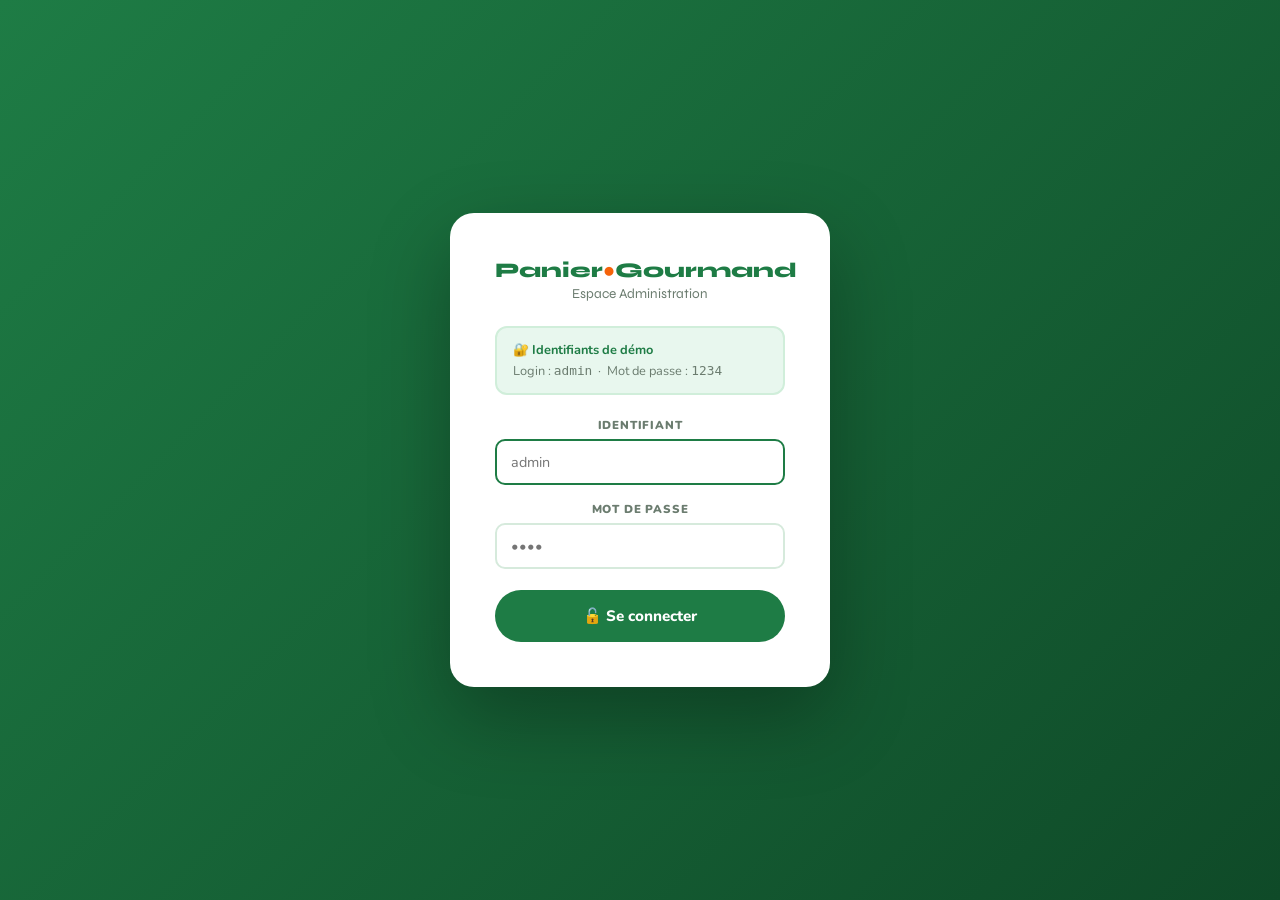
==== admin.html @ 730036a5 "Add files via upload" ====
<!DOCTYPE html>
<html lang="fr">
<head>
  <meta charset="UTF-8">
  <meta name="viewport" content="width=device-width, initial-scale=1.0">
  <title>Panier Gourmand— Administration</title>
  <link href="https://fonts.googleapis.com/css2?family=Syne:wght@700;800&family=Nunito:wght@400;600;700;800&display=swap" rel="stylesheet">
  <link rel="stylesheet" href="style.css">
</head>
<body>

<!-- ÉCRAN DE CONNEXION
     display:none par défaut — le JS l'affiche si pas connecté
     Admin.checkAccess() en bas de page l'affiche si pas connecté -->
<div id="loginScreen">
  <div class="lbox">
    <div class="lbox-logo">Panier<b>●</b>Gourmand</div>
    <p style="font-family:var(--fh);font-size:.85rem;color:var(--muted);margin-bottom:1.5rem">Espace Administration</p>
    <div class="lhint">
      <strong>🔐 Identifiants de démo</strong>
      Login : <code>admin</code> &nbsp;·&nbsp; Mot de passe : <code>1234</code>
    </div>
    <div class="lg">
      <label>Identifiant</label>
      <input type="text" id="lu" placeholder="admin" autocomplete="username">
    </div>
    <div class="lg">
      <label>Mot de passe</label>
      <input type="password" id="lp" placeholder="••••" autocomplete="current-password"
             onkeydown="if(event.key==='Enter') Admin.doLogin()">
    </div>
    <button class="btn-lg" onclick="Admin.doLogin()">🔓 Se connecter</button>
    <div class="lerr" id="lerr">❌ Identifiants incorrects</div>
  </div>
</div>

<!-- APPLICATION -->
<div id="app">

  <div class="sidebar">
    <div class="sb-top">
      <div class="sb-logo">Panier<b>●<b>Gourmand</div>
      <div class="sb-role">👤 Administrateur</div>
    </div>
    <div class="sb-menu">
      <div class="sb-sec">Principal</div>
      <div class="sb-item active" onclick="Admin.goPage('dashboard',this)">
        <span class="si">📊</span><span>Tableau de bord</span>
      </div>
      <div class="sb-item" onclick="Admin.goPage('produits',this)">
        <span class="si">🛒</span><span>Produits</span>
      </div>
      <div class="sb-sec">Gestion</div>
      <div class="sb-item" onclick="Admin.goPage('commandes',this)">
        <span class="si">📦</span><span>Commandes</span>
        <span class="sb-notif" id="pendingBadge" style="display:none">0</span>
      </div>
      <div class="sb-item" onclick="Admin.goPage('livraisons',this)">
        <span class="si">🚴</span><span>Livraisons</span>
      </div>
      <div class="sb-sec">Configuration</div>
      <div class="sb-item" onclick="Admin.goPage('categories',this)">
        <span class="si">📂</span><span>Catégories</span>
      </div>
      <div class="sb-item" onclick="Admin.goPage('settings',this)">
        <span class="si">⚙️</span><span>Paramètres</span>
      </div>
    </div>
    <div class="sb-bottom">
      <button class="btn-sb btn-boutique" onclick="window.open('boutique.html','_blank')">
        <span>🌐</span><span>Voir la boutique</span>
      </button>
      <button class="btn-sb btn-logout" onclick="Admin.logout()">
        <span>🚪</span><span>Déconnexion</span>
      </button>
    </div>
  </div>

  <div class="main">
    <div class="topbar">
      <span class="page-title" id="pageTitle">Tableau de bord</span>
      <div style="display:flex;align-items:center;gap:1rem">
        <span id="topDate"></span>
        <div class="admin-pill">⚡ Admin</div>
      </div>
    </div>
    <div class="content" id="pageContent"></div>
  </div>

</div>

<!-- MODAL : ajouter / modifier un produit -->
<div class="modal-bg" id="modalBg">
  <div class="modal">
    <div class="modal-head">
      <h3 id="modalTitle">Ajouter un produit</h3>
      <button class="modal-close" onclick="Admin.closeModal()">✕</button>
    </div>
    <div class="modal-body">
      <input type="hidden" id="editId">
      <div class="mrow">
        <div class="mg"><label>Nom *</label><input type="text" id="fName" placeholder="Ex: Tomates cerises"></div>
        <div class="mg"><label>Catégorie *</label><select id="fCat"><option value="">-- Choisir --</option></select></div>
      </div>
      <div class="mrow">
        <div class="mg"><label>Prix (FCFA) *</label><input type="number" id="fPrice" placeholder="1500" min="0"></div>
        <div class="mg"><label>Unité *</label><input type="text" id="fUnit" placeholder="kg, pce, L, 100g..."></div>
      </div>
      <div class="mg"><label>Description</label><textarea id="fDesc" placeholder="Courte description..."></textarea></div>
      <div class="mg">
        <label>Image du produit</label>
        <div class="img-upload-zone" onclick="document.getElementById('imgFile').click()">
          <input type="file" id="imgFile" accept="image/*" onchange="Admin.handleImgUpload(this)">
          <div id="uploadPrompt">
            <div class="upload-icon">📷</div>
            <div class="upload-title">Cliquez pour uploader une image</div>
            <div class="upload-hint">JPG, PNG, WEBP — max 2 Mo</div>
          </div>
          <img id="imgPreview" class="img-preview" alt="Aperçu">
        </div>
        <div class="img-url-row">
          <input type="text" id="fImage" class="img-url-input" placeholder="Ou collez une URL d'image..."
                 oninput="Admin.previewUrl(this.value)">
          <button class="btn-clear-img" onclick="Admin._clearImg()">✕ Effacer</button>
        </div>
      </div>
      <div class="mg">
        <label>Icône (si pas d'image)</label>
        <div class="icon-picker" id="iconPicker"></div>
        <input type="text" id="fIcon" class="icon-input" placeholder="Ou tapez un emoji...">
      </div>
      <div class="mg">
        <label>Couleur de fond</label>
        <div class="color-picker" id="colorPicker"></div>
        <input type="text" id="fBg" class="color-input" placeholder="#c8f5d6">
      </div>
      <div class="mrow">
        <div class="mg">
          <label>Badge</label>
          <select id="fTag">
            <option value="new">🆕 Nouveau</option>
            <option value="promo">🏷️ Promo</option>
            <option value="hot">⭐ Populaire</option>
          </select>
        </div>
        <div class="mg">
          <label>Disponibilité</label>
          <select id="fStock">
            <option value="true">✅ En stock</option>
            <option value="false">❌ Rupture</option>
          </select>
        </div>
      </div>
    </div>
    <div class="modal-foot">
      <button class="btn-cancel" onclick="Admin.closeModal()">Annuler</button>
      <button class="btn-save"   onclick="Admin.saveProduct()">💾 Enregistrer</button>
    </div>
  </div>
</div>

<!-- MODAL : confirmer suppression -->
<div class="confirm-bg" id="confirmBg">
  <div class="confirm-box">
    <div class="confirm-icon">🗑️</div>
    <h4>Confirmer la suppression ?</h4>
    <p>Cette action est irréversible. Le produit sera retiré de la boutique.</p>
    <div class="confirm-btns">
      <button class="btn-cancel" onclick="Admin.closeConfirm()">Annuler</button>
      <button class="btn-del"    onclick="Admin.execDel()">Supprimer</button>
    </div>
  </div>
</div>

<div class="toast" id="toast"></div>

<!-- app.js chargé en DERNIER, puis Admin.checkAccess() -->
<script src="app.js"></script>
<script>Admin.checkAccess();</script>

</body>
</html>
---- style.css ----
/*
 * FreshCorner — style.css
 * Styles unifiés pour boutique.html ET admin.html
 * TwinDev Agency
 */

/* ════════════════════════════════════════════
   RESET & VARIABLES COMMUNES
════════════════════════════════════════════ */
*, *::before, *::after { box-sizing: border-box; margin: 0; padding: 0; }

:root {
  --g:      #1e7c45;
  --gl:     #2da05a;
  --gxl:    #e8f7ee;
  --gm:     #d0eeda;
  --o:      #f5630a;
  --ol:     #ff8642;
  --oxl:    #fff3ec;
  --w:      #ffffff;
  --off:    #f9fbf9;
  --bg:     #f2f5f3;
  --ink:    #111a14;
  --muted:  #6b7c6f;
  --border: #d6eadc;
  --sb:     230px;
  --fh:     'Syne', sans-serif;
  --fb:     'Nunito', sans-serif;
}

html { scroll-behavior: smooth; }
html, body { font-family: var(--fb); color: var(--ink); overflow-x: hidden; }
body { background: var(--w); }

/* ════════════════════════════════════════════
   CLASSES COMMUNES (boutique + admin)
════════════════════════════════════════════ */

/* Toast notification */
.toast { position: fixed; bottom: 2rem; left: 50%; transform: translateX(-50%) translateY(60px); background: var(--g); color: #fff; padding: .7rem 1.5rem; border-radius: 50px; font-weight: 800; font-size: .88rem; z-index: 600; opacity: 0; transition: all .35s; white-space: nowrap; box-shadow: 0 8px 24px rgba(0,0,0,.2); }
.toast.show { opacity: 1; transform: translateX(-50%) translateY(0); }
.toast.err { background: var(--o); }

/* Statuts de commande */
.ostatus { border-radius: 50px; font-size: .7rem; font-weight: 900; padding: .2rem .75rem; }
.s-pending    { background: #fef3c7; color: #92400e; }
.s-confirmed  { background: var(--gxl); color: var(--g); }
.s-delivering { background: #dbeafe; color: #1e40af; }
.s-done       { background: #f0fdf4; color: #166534; }

/* Cartes commande communes */
.ocard { background: var(--off); border: 2px solid var(--border); border-radius: 16px; padding: 1.2rem; }
.ocard-head { display: flex; justify-content: space-between; align-items: center; margin-bottom: .8rem; }
.ocard-id { font-family: var(--fh); font-size: .9rem; font-weight: 800; }
.ocard-items { font-size: .78rem; color: var(--muted); margin-bottom: .6rem; line-height: 1.6; }
.ocard-foot { display: flex; justify-content: space-between; align-items: center; flex-wrap: wrap; gap: .5rem; }
.ocard-total { font-weight: 800; color: var(--o); font-size: 1rem; }

/* Champs de formulaire communs */
.lg { display: flex; flex-direction: column; gap: .35rem; margin-bottom: 1rem; }
.lg label { font-size: .72rem; font-weight: 900; color: var(--muted); text-transform: uppercase; letter-spacing: .07em; }
.lg input { border: 2px solid var(--border); border-radius: 10px; padding: .7rem .9rem; font-family: var(--fb); font-size: .9rem; outline: none; transition: border-color .2s; width: 100%; }
.lg input:focus { border-color: var(--g); }

/* Logo commun */
.logo { font-family: var(--fh); font-size: 1.6rem; font-weight: 800; color: var(--g); text-decoration: none; }
.logo b, .logo-dot { color: var(--o); }

/* Boutons communs */
.btn-g { background: var(--g); color: #fff; padding: .85rem 1.8rem; border-radius: 50px; border: none; font-family: var(--fb); font-size: .92rem; font-weight: 800; cursor: pointer; transition: all .2s; display: inline-flex; align-items: center; gap: .4rem; }
.btn-g:hover { background: var(--gl); transform: translateY(-2px); box-shadow: 0 8px 24px rgba(30,124,69,.25); }
.btn-g.btn-sm { padding: .52rem 1.4rem; font-size: .85rem; }
.btn-o { background: var(--o); color: #fff; padding: .85rem 1.8rem; border-radius: 50px; border: none; font-family: var(--fb); font-size: .92rem; font-weight: 800; cursor: pointer; transition: all .2s; }
.btn-o:hover { background: var(--ol); transform: translateY(-2px); }

/* Modal overlay commun */
.modal-bg { position: fixed; inset: 0; background: rgba(0,0,0,.6); z-index: 400; display: flex; align-items: center; justify-content: center; padding: 1rem; opacity: 0; pointer-events: none; transition: opacity .25s; }
.modal-bg.open { opacity: 1; pointer-events: all; }


/* ════════════════════════════════════════════
   BOUTIQUE — NAVIGATION
════════════════════════════════════════════ */
.strip { background: var(--g); color: #fff; text-align: center; font-size: .82rem; font-weight: 700; padding: .5rem 1rem; }
.strip span { color: #ffd080; }

nav { position: sticky; top: 0; z-index: 100; background: var(--w); border-bottom: 2px solid var(--gm); display: flex; align-items: center; gap: 1.5rem; padding: 0 5%; height: 65px; }
.nav-links { flex: 1; display: flex; gap: 1.8rem; list-style: none; justify-content: center; }
.nav-links a { text-decoration: none; font-weight: 700; font-size: .88rem; color: var(--muted); transition: color .2s; }
.nav-links a:hover { color: var(--g); }
.nav-right { display: flex; align-items: center; gap: .8rem; margin-left: auto; }
.search-box { display: flex; align-items: center; gap: .4rem; background: var(--gxl); border: 1.5px solid var(--border); border-radius: 50px; padding: .45rem .9rem; }
.search-box input { border: none; background: transparent; outline: none; font-family: var(--fb); font-size: .84rem; width: 140px; color: var(--ink); }
.search-box input::placeholder { color: var(--muted); }
.cart-btn { background: var(--o); color: #fff; border: none; border-radius: 50px; padding: .55rem 1.3rem; font-family: var(--fb); font-size: .88rem; font-weight: 800; cursor: pointer; display: flex; align-items: center; gap: .4rem; transition: all .2s; }
.cart-btn:hover { background: var(--g); }
.cart-count { background: #fff; color: var(--o); border-radius: 50%; width: 18px; height: 18px; font-size: .68rem; font-weight: 900; display: flex; align-items: center; justify-content: center; }

/* ════════════════════════════════════════════
   BOUTIQUE — HERO
════════════════════════════════════════════ */
.hero { background: linear-gradient(135deg, var(--gxl) 0%, var(--oxl) 100%); padding: 4rem 5%; display: grid; grid-template-columns: 1fr 1fr; gap: 3rem; align-items: center; border-bottom: 2px solid var(--gm); }
.hero-label { display: inline-flex; align-items: center; gap: .5rem; background: #fff; border: 1.5px solid var(--border); border-radius: 50px; padding: .4rem 1rem; font-size: .78rem; font-weight: 800; color: var(--g); letter-spacing: .05em; text-transform: uppercase; margin-bottom: 1.5rem; }
.hero-title { font-family: var(--fh); font-size: clamp(2.2rem, 4vw, 3.8rem); font-weight: 800; line-height: 1.1; margin-bottom: 1.2rem; }
.hero-title .o { color: var(--o); }
.hero-title .g { color: var(--g); }
.hero-desc { color: var(--muted); font-size: 1rem; line-height: 1.75; max-width: 440px; margin-bottom: 2rem; }
.hero-btns { display: flex; gap: 1rem; flex-wrap: wrap; }
.hero-stats { display: flex; gap: 2.5rem; margin-top: 2.5rem; flex-wrap: wrap; }
.stat-n { font-family: var(--fh); font-size: 1.8rem; font-weight: 800; color: var(--g); display: block; }
.stat-l { font-size: .78rem; color: var(--muted); font-weight: 600; }
.hero-right { display: grid; grid-template-columns: 1fr 1fr; gap: 1rem; }
.hcard { background: #fff; border-radius: 18px; padding: 1.4rem 1rem; text-align: center; border: 2px solid var(--border); transition: all .2s; cursor: pointer; }
.hcard:hover { border-color: var(--g); transform: scale(1.04); }
.hcard-icon { font-size: 2.4rem; display: block; margin-bottom: .5rem; }
.hcard-name { font-weight: 800; font-size: .82rem; }
.hcard-count { font-size: .72rem; color: var(--muted); margin-top: .2rem; }

/* ════════════════════════════════════════════
   BOUTIQUE — FILTRES & PRODUITS
════════════════════════════════════════════ */
.filter-bar { padding: 1.2rem 5%; background: var(--w); border-bottom: 1px solid var(--border); display: flex; align-items: center; gap: 1rem; flex-wrap: wrap; }
.filter-bar strong { font-size: .85rem; font-weight: 800; flex-shrink: 0; }
.filter-pills { display: flex; gap: .6rem; flex-wrap: wrap; flex: 1; overflow-x: auto; }
.fpill { border: 2px solid var(--border); background: var(--gxl); border-radius: 50px; padding: .4rem .9rem; font-size: .8rem; font-weight: 700; cursor: pointer; transition: all .2s; white-space: nowrap; flex-shrink: 0; }
.fpill:hover, .fpill.on { background: var(--g); color: #fff; border-color: var(--g); }
.sort-sel { border: 2px solid var(--border); border-radius: 50px; padding: .4rem 1rem; font-family: var(--fb); font-size: .82rem; background: var(--gxl); cursor: pointer; outline: none; margin-left: auto; flex-shrink: 0; }

.products { padding: 3rem 5%; background: var(--off); }
.prod-header { display: flex; justify-content: space-between; align-items: center; margin-bottom: 2rem; flex-wrap: wrap; gap: 1rem; }
.prod-header h2 { font-family: var(--fh); font-size: 1.6rem; font-weight: 800; }
.prod-count { font-size: .85rem; color: var(--muted); font-weight: 600; }
.prod-grid { display: grid; grid-template-columns: repeat(auto-fill, minmax(220px, 1fr)); gap: 1.3rem; }

.pcard { background: var(--w); border-radius: 18px; border: 2px solid var(--border); overflow: hidden; transition: all .25s; cursor: pointer; display: flex; flex-direction: column; }
.pcard:hover { border-color: var(--g); transform: translateY(-5px); box-shadow: 0 16px 45px rgba(30,124,69,.1); }
.pcard-img { height: 180px; display: flex; align-items: center; justify-content: center; font-size: 3.8rem; position: relative; flex-shrink: 0; overflow: hidden; }
.pcard-img img { width: 100%; height: 100%; object-fit: cover; position: absolute; inset: 0; }
.pcard-img .efb { position: relative; z-index: 1; }
.pcard-tag { position: absolute; top: .7rem; left: .7rem; border-radius: 50px; font-size: .65rem; font-weight: 900; padding: .18rem .6rem; z-index: 2; }
.tag-new   { background: var(--g); color: #fff; }
.tag-promo { background: var(--o); color: #fff; }
.tag-hot   { background: #f59e0b; color: #fff; }
.tag-rup   { background: #64748b; color: #fff; }
.pcard-fav { position: absolute; top: .7rem; right: .7rem; background: #fff; border: none; border-radius: 50%; width: 30px; height: 30px; font-size: .95rem; cursor: pointer; display: flex; align-items: center; justify-content: center; box-shadow: 0 2px 8px rgba(0,0,0,.1); transition: transform .2s; z-index: 2; }
.pcard-fav:hover { transform: scale(1.2); }
.pcard-body { padding: .9rem 1.1rem 1.1rem; flex: 1; display: flex; flex-direction: column; }
.pcard-cat { font-size: .68rem; color: var(--g); font-weight: 800; letter-spacing: .06em; text-transform: uppercase; margin-bottom: .25rem; }
.pcard-name { font-family: var(--fh); font-size: .95rem; font-weight: 700; line-height: 1.2; margin-bottom: .3rem; }
.pcard-desc { font-size: .75rem; color: var(--muted); line-height: 1.5; flex: 1; margin-bottom: .8rem; }
.pcard-foot { display: flex; align-items: center; justify-content: space-between; }
.pcard-price { font-size: 1.05rem; font-weight: 900; color: var(--o); }
.pcard-unit { font-size: .68rem; color: var(--muted); font-weight: 500; }
.add-btn { background: var(--g); color: #fff; border: none; border-radius: 50px; width: 32px; height: 32px; font-size: 1.1rem; cursor: pointer; transition: all .2s; display: flex; align-items: center; justify-content: center; }
.add-btn:hover { background: var(--o); transform: rotate(90deg); }
.empty-state { text-align: center; padding: 4rem 2rem; color: var(--muted); grid-column: 1 / -1; }

/* ════════════════════════════════════════════
   BOUTIQUE — PANIER
════════════════════════════════════════════ */
.cart-overlay { position: fixed; inset: 0; background: rgba(0,0,0,.45); z-index: 300; opacity: 0; pointer-events: none; transition: opacity .3s; }
.cart-overlay.open { opacity: 1; pointer-events: all; }
.cart-panel { position: fixed; right: 0; top: 0; bottom: 0; width: 400px; max-width: 95vw; background: var(--w); z-index: 301; transform: translateX(100%); transition: transform .35s ease; display: flex; flex-direction: column; box-shadow: -8px 0 40px rgba(0,0,0,.15); }
.cart-panel.open { transform: translateX(0); }
.cart-head { padding: 1.2rem 1.5rem; border-bottom: 2px solid var(--gm); display: flex; align-items: center; justify-content: space-between; }
.cart-head h3 { font-family: var(--fh); font-size: 1.2rem; font-weight: 800; }
.cart-close { background: none; border: none; font-size: 1.4rem; cursor: pointer; color: var(--muted); }
.cart-items { flex: 1; overflow-y: auto; padding: 1rem 1.5rem; display: flex; flex-direction: column; gap: .8rem; }
.cart-empty { text-align: center; color: var(--muted); padding: 3rem 1rem; }
.citem { display: flex; align-items: center; gap: .8rem; background: var(--off); border-radius: 14px; padding: .8rem 1rem; border: 1.5px solid var(--border); }
.citem-icon { width: 42px; height: 42px; border-radius: 10px; overflow: hidden; background: var(--gxl); display: flex; align-items: center; justify-content: center; font-size: 1.5rem; flex-shrink: 0; }
.citem-icon img { width: 100%; height: 100%; object-fit: cover; }
.citem-info { flex: 1; }
.citem-name { font-weight: 800; font-size: .88rem; }
.citem-price { font-size: .78rem; color: var(--o); font-weight: 700; }
.citem-qty { display: flex; align-items: center; gap: .4rem; }
.qty-btn { background: var(--gxl); border: 1.5px solid var(--border); border-radius: 50%; width: 24px; height: 24px; font-size: .9rem; cursor: pointer; display: flex; align-items: center; justify-content: center; font-weight: 800; transition: all .2s; }
.qty-btn:hover { background: var(--g); color: #fff; border-color: var(--g); }
.qty-num { font-weight: 800; font-size: .9rem; min-width: 20px; text-align: center; }
.cart-footer { padding: 1.2rem 1.5rem; border-top: 2px solid var(--gm); }
.cart-total { display: flex; justify-content: space-between; margin-bottom: 1rem; }
.cart-total span { font-weight: 700; color: var(--muted); font-size: .9rem; }
.cart-total strong { font-family: var(--fh); font-size: 1.3rem; font-weight: 800; color: var(--o); }
.oform { display: flex; flex-direction: column; gap: .7rem; }
.oform input, .oform select, .oform textarea { border: 2px solid var(--border); border-radius: 10px; padding: .6rem .9rem; font-family: var(--fb); font-size: .84rem; outline: none; background: var(--gxl); transition: border-color .2s; }
.oform input:focus, .oform select:focus, .oform textarea:focus { border-color: var(--g); }
.oform textarea { resize: vertical; min-height: 55px; }
.btn-order { width: 100%; background: var(--g); color: #fff; padding: .9rem; border-radius: 50px; border: none; font-family: var(--fb); font-size: .9rem; font-weight: 800; cursor: pointer; transition: all .2s; }
.btn-order:hover { background: var(--o); }
.btn-wa { width: 100%; background: #25D366; color: #fff; padding: .8rem; border-radius: 50px; border: none; font-family: var(--fb); font-size: .88rem; font-weight: 800; cursor: pointer; transition: all .2s; margin-top: .5rem; }
.btn-wa:hover { background: #1ebe5a; }
.btn-back { background: none; border: none; color: var(--muted); font-size: .82rem; cursor: pointer; text-align: center; width: 100%; padding: .4rem; margin-top: .3rem; }

/* ════════════════════════════════════════════
   BOUTIQUE — SUIVI COMMANDE & CONTACT
════════════════════════════════════════════ */
.orders-sec { padding: 3rem 5%; background: var(--w); }
.orders-sec h2 { font-family: var(--fh); font-size: 1.4rem; font-weight: 800; margin-bottom: 1.2rem; }
.orders-search-row { display: flex; gap: .8rem; align-items: center; flex-wrap: wrap; margin-bottom: 1rem; }
.order-search { display: flex; align-items: center; gap: .5rem; background: var(--gxl); border: 1.5px solid var(--border); border-radius: 50px; padding: .5rem 1rem; max-width: 380px; flex: 1; }
.order-search input { border: none; background: transparent; outline: none; font-family: var(--fb); font-size: .88rem; flex: 1; }
.orders-grid { display: grid; grid-template-columns: repeat(auto-fill, minmax(280px, 1fr)); gap: 1rem; }
.muted-hint { color: var(--muted); font-size: .88rem; }
.ocard-date { color: var(--muted); }

.contact-band { background: var(--g); color: #fff; padding: 3rem 5%; display: flex; align-items: center; justify-content: space-between; flex-wrap: wrap; gap: 2rem; }
.contact-band h3 { font-family: var(--fh); font-size: 1.8rem; font-weight: 800; margin-bottom: .4rem; }
.contact-band p { color: rgba(255,255,255,.75); font-size: .9rem; }
.cinfos { display: flex; gap: 2rem; flex-wrap: wrap; }
.cinfo { display: flex; align-items: center; gap: .6rem; font-size: .9rem; font-weight: 700; }

footer { background: #111a14; color: rgba(255,255,255,.45); padding: 2rem 5%; display: flex; justify-content: space-between; align-items: center; flex-wrap: wrap; gap: 1rem; }
footer .logo { color: rgba(255,255,255,.85); font-size: 1.3rem; }
footer p { font-size: .8rem; }
footer a { color: var(--o); font-weight: 800; text-decoration: none; }

/* ════════════════════════════════════════════
   BOUTIQUE — BOUTON ADMIN & LOGIN MODAL
════════════════════════════════════════════ */
.admin-fab { position: fixed; bottom: 1.5rem; right: 1.5rem; z-index: 200; background: rgba(17,26,20,.85); color: rgba(255,255,255,.7); border: none; border-radius: 50px; padding: .55rem 1.1rem; font-family: var(--fb); font-size: .75rem; font-weight: 800; cursor: pointer; opacity: .4; transition: all .3s; display: flex; align-items: center; gap: .4rem; box-shadow: 0 4px 20px rgba(0,0,0,.3); backdrop-filter: blur(8px); }
.admin-fab:hover { opacity: 1; transform: scale(1.06); color: #fff; }

.login-box { background: #fff; border-radius: 22px; padding: 2.5rem; width: 370px; max-width: 100%; position: relative; transform: scale(.9) translateY(20px); transition: transform .25s; box-shadow: 0 30px 80px rgba(0,0,0,.3); }
.modal-bg.open .login-box { transform: scale(1) translateY(0); }
.login-box-close { position: absolute; top: 1rem; right: 1rem; background: none; border: none; font-size: 1.3rem; cursor: pointer; color: var(--muted); }
.login-box h3 { font-family: var(--fh); font-size: 1.4rem; font-weight: 800; margin-bottom: .3rem; }
.login-box .sub { color: var(--muted); font-size: .85rem; margin-bottom: 1.6rem; display: block; }
.btn-login { width: 100%; background: var(--g); color: #fff; padding: 1rem; border-radius: 50px; border: none; font-family: var(--fb); font-size: .92rem; font-weight: 800; cursor: pointer; transition: all .2s; margin-top: .3rem; }
.btn-login:hover { background: var(--o); }
.login-err { color: var(--o); font-size: .82rem; font-weight: 700; text-align: center; margin-top: .7rem; display: none; }


/* ════════════════════════════════════════════
   ADMIN — LAYOUT & LOGIN
════════════════════════════════════════════ */
#loginScreen { position: fixed; inset: 0; background: linear-gradient(135deg, var(--g) 0%, #0f4a28 100%); display: none; align-items: center; justify-content: center; z-index: 9999; }
.lbox { background: #fff; border-radius: 24px; padding: 2.8rem; width: 380px; max-width: 90vw; text-align: center; box-shadow: 0 30px 80px rgba(0,0,0,.3); }
.lbox-logo { font-family: var(--fh); font-size: 1.3rem; font-weight: 800; color: var(--g); margin-bottom: .1rem; }
.lbox-logo b { color: var(--o); }
.lhint { background: var(--gxl); border: 2px solid var(--gm); border-radius: 12px; padding: .8rem 1rem; font-size: .8rem; color: var(--muted); margin-bottom: 1.4rem; text-align: left; }
.lhint strong { color: var(--g); display: block; margin-bottom: .2rem; }
.btn-lg { width: 100%; background: var(--g); color: #fff; padding: 1rem; border-radius: 50px; border: none; font-family: var(--fb); font-size: .95rem; font-weight: 800; cursor: pointer; transition: all .2s; margin-top: .3rem; }
.btn-lg:hover { background: var(--o); }
.lerr { color: var(--o); font-size: .82rem; font-weight: 700; margin-top: .8rem; display: none; }

#app { display: none; height: 100vh; overflow: hidden; }
#app.show { display: flex; }

/* ════════════════════════════════════════════
   ADMIN — SIDEBAR
════════════════════════════════════════════ */
.sidebar { width: var(--sb); background: var(--g); color: #fff; display: flex; flex-direction: column; flex-shrink: 0; overflow-y: auto; }
.sb-top { padding: 1.4rem 1.2rem; border-bottom: 1px solid rgba(255,255,255,.12); }
.sb-logo { font-family: var(--fh); font-size: 1.4rem; font-weight: 800; color: #fff; }
.sb-logo b { color: #ffd080; }
.sb-role { font-size: .72rem; color: rgba(255,255,255,.5); font-weight: 700; margin-top: .2rem; }
.sb-menu { flex: 1; padding: 1rem 0; }
.sb-sec { font-size: .62rem; font-weight: 900; letter-spacing: .12em; text-transform: uppercase; color: rgba(255,255,255,.3); padding: .8rem 1.2rem .2rem; }
.sb-item { display: flex; align-items: center; gap: .7rem; padding: .72rem 1.2rem; cursor: pointer; transition: all .2s; border-left: 3px solid transparent; font-size: .88rem; font-weight: 700; color: rgba(255,255,255,.75); }
.sb-item:hover { background: rgba(255,255,255,.1); color: #fff; }
.sb-item.active { background: rgba(255,255,255,.15); color: #fff; border-left-color: #ffd080; }
.sb-item .si { font-size: 1.1rem; flex-shrink: 0; }
.sb-notif { background: var(--o); color: #fff; border-radius: 50%; width: 18px; height: 18px; font-size: .65rem; font-weight: 900; display: flex; align-items: center; justify-content: center; margin-left: auto; }
.sb-bottom { padding: 1rem 1.2rem; border-top: 1px solid rgba(255,255,255,.12); display: flex; flex-direction: column; gap: .5rem; }
.btn-sb { display: flex; align-items: center; gap: .5rem; border-radius: 10px; padding: .6rem 1rem; font-family: var(--fb); font-size: .82rem; font-weight: 800; cursor: pointer; transition: all .2s; width: 100%; border: none; }
.btn-boutique { background: rgba(255,255,255,.1); color: #fff; }
.btn-boutique:hover { background: rgba(255,255,255,.2); }
.btn-logout { background: rgba(245,99,10,.2); color: #ff8642; }
.btn-logout:hover { background: rgba(245,99,10,.35); }

/* ════════════════════════════════════════════
   ADMIN — ZONE PRINCIPALE
════════════════════════════════════════════ */
.main { flex: 1; overflow-y: auto; display: flex; flex-direction: column; min-width: 0; }
.topbar { background: var(--w); border-bottom: 2px solid var(--border); padding: 1rem 2rem; display: flex; align-items: center; justify-content: space-between; flex-shrink: 0; }
.page-title { font-family: var(--fh); font-size: 1.2rem; font-weight: 800; }
.admin-pill { background: var(--gxl); border: 1.5px solid var(--gm); border-radius: 50px; padding: .3rem .9rem; font-size: .75rem; font-weight: 800; color: var(--g); }
#topDate { font-size: .8rem; color: var(--muted); font-weight: 700; }
.content { padding: 1.8rem 2rem; flex: 1; }

/* ════════════════════════════════════════════
   ADMIN — KPI & CARDS
════════════════════════════════════════════ */
.kpi-row { display: grid; grid-template-columns: repeat(auto-fit, minmax(160px, 1fr)); gap: 1.1rem; margin-bottom: 1.8rem; }
.kpi { background: var(--w); border-radius: 16px; padding: 1.3rem 1.4rem; border: 2px solid var(--border); transition: all .2s; }
.kpi:hover { border-color: var(--g); transform: translateY(-2px); }
.kpi-lbl { font-size: .72rem; font-weight: 800; color: var(--muted); text-transform: uppercase; letter-spacing: .07em; margin-bottom: .4rem; }
.kpi-val { font-family: var(--fh); font-size: 1.9rem; font-weight: 800; }
.kv-g { color: var(--g); } .kv-o { color: var(--o); } .kv-b { color: #2563eb; }
.kpi-ico { float: right; font-size: 1.7rem; margin-top: -2rem; }
.kpi-sub { font-size: .72rem; color: var(--muted); margin-top: .2rem; }

.card { background: var(--w); border-radius: 18px; border: 2px solid var(--border); overflow: hidden; margin-bottom: 1.5rem; }
.card-head { padding: 1rem 1.4rem; border-bottom: 1px solid var(--border); display: flex; align-items: center; justify-content: space-between; flex-wrap: wrap; gap: .8rem; }
.card-head h3 { font-family: var(--fh); font-size: 1rem; font-weight: 800; }
.card-body { padding: 1.4rem; }
.card-grid-pad { padding: 1.2rem; }
.dash-grid { display: grid; grid-template-columns: 2fr 1fr; gap: 1.4rem; }
.empty-block { text-align: center; padding: 2.5rem; color: var(--muted); font-weight: 700; }
.empty-block.big { padding: 4rem; }
.alert-rupt { background: var(--oxl); border: 2px solid #ffd0b3; border-radius: 14px; padding: 1.1rem 1.4rem; margin-top: 1.4rem; display: flex; align-items: center; gap: 1rem; flex-wrap: wrap; }
.alert-icon { font-size: 1.6rem; }
.alert-rupt strong { color: var(--o); font-size: .9rem; display: block; }
.alert-sub { font-size: .8rem; color: var(--muted); margin-top: .2rem; }

/* ════════════════════════════════════════════
   ADMIN — BOUTONS
════════════════════════════════════════════ */
.btn-add { background: var(--g); color: #fff; border: none; border-radius: 50px; padding: .62rem 1.3rem; font-family: var(--fb); font-size: .85rem; font-weight: 800; cursor: pointer; transition: all .2s; display: inline-flex; align-items: center; gap: .4rem; }
.btn-add:hover { background: var(--gl); }
.btn-add.btn-sm { padding: .4rem 1rem; font-size: .8rem; }
.btn-edit { background: var(--gxl); color: var(--g); border: 1.5px solid var(--gm); border-radius: 8px; padding: .32rem .7rem; font-size: .75rem; font-weight: 800; cursor: pointer; transition: all .2s; }
.btn-edit:hover { background: var(--g); color: #fff; }
.btn-del { background: var(--oxl); color: var(--o); border: 1.5px solid #ffd0b3; border-radius: 8px; padding: .32rem .7rem; font-size: .75rem; font-weight: 800; cursor: pointer; transition: all .2s; }
.btn-del:hover { background: var(--o); color: #fff; }
.btn-del.btn-full { width: 100%; padding: .75rem; font-size: .88rem; }
.btn-save { background: var(--g); color: #fff; border: none; border-radius: 50px; padding: .65rem 1.5rem; font-family: var(--fb); font-size: .88rem; font-weight: 800; cursor: pointer; transition: all .2s; }
.btn-save:hover { background: var(--o); }
.btn-cancel { background: var(--bg); color: var(--muted); border: 2px solid var(--border); border-radius: 50px; padding: .65rem 1.4rem; font-family: var(--fb); font-size: .88rem; font-weight: 800; cursor: pointer; }

/* ════════════════════════════════════════════
   ADMIN — TABLEAU
════════════════════════════════════════════ */
.tbl-wrap { overflow-x: auto; }
.tbar { padding: .9rem 1.2rem; border-bottom: 1px solid var(--border); display: flex; gap: .8rem; flex-wrap: wrap; align-items: center; }
.tsearch { display: flex; align-items: center; gap: .4rem; background: var(--bg); border: 1.5px solid var(--border); border-radius: 50px; padding: .4rem .9rem; flex: 1; max-width: 260px; }
.tsearch input { border: none; background: transparent; outline: none; font-family: var(--fb); font-size: .82rem; width: 100%; }
.tsel { border: 1.5px solid var(--border); border-radius: 50px; padding: .38rem .9rem; font-family: var(--fb); font-size: .8rem; background: var(--bg); cursor: pointer; outline: none; }
table { width: 100%; border-collapse: collapse; }
th { background: var(--bg); font-size: .7rem; font-weight: 900; text-transform: uppercase; letter-spacing: .07em; color: var(--muted); padding: .7rem 1rem; text-align: left; border-bottom: 2px solid var(--border); }
td { padding: .75rem 1rem; border-bottom: 1px solid var(--border); font-size: .86rem; vertical-align: middle; }
tr:last-child td { border-bottom: none; }
tr:hover td { background: #fafcfa; }
.td-cat { font-size: .7rem; background: var(--gxl); color: var(--g); font-weight: 800; border-radius: 50px; padding: .18rem .65rem; display: inline-block; }
.td-price { font-weight: 800; color: var(--o); }
.td-unit { color: var(--muted); font-size: .8rem; }
.td-actions { display: flex; gap: .4rem; }
.stock-pill { border-radius: 50px; font-size: .7rem; font-weight: 900; padding: .18rem .7rem; cursor: pointer; transition: all .2s; border: none; white-space: nowrap; }
.sp-yes { background: var(--gxl); color: var(--g); } .sp-yes:hover { background: var(--gm); }
.sp-no  { background: var(--oxl); color: var(--o); } .sp-no:hover  { background: #ffd0b3; }
.prod-thumb { width: 36px; height: 36px; border-radius: 8px; display: flex; align-items: center; justify-content: center; font-size: 1.3rem; flex-shrink: 0; overflow: hidden; position: relative; }
.prod-thumb img { width: 100%; height: 100%; object-fit: cover; border-radius: 8px; }
.page-head { display: flex; justify-content: space-between; align-items: center; margin-bottom: 1.5rem; flex-wrap: wrap; gap: 1rem; }
.page-head h2 { font-family: var(--fh); font-size: 1.3rem; font-weight: 800; }
.page-sub { color: var(--muted); font-size: .82rem; margin-top: .2rem; }
.page-filters { display: flex; gap: .8rem; flex-wrap: wrap; }

/* ════════════════════════════════════════════
   ADMIN — MODAL PRODUIT
════════════════════════════════════════════ */
.modal { background: #fff; border-radius: 22px; width: 560px; max-width: 100%; max-height: 92vh; overflow-y: auto; transform: scale(.9) translateY(20px); transition: transform .25s; box-shadow: 0 30px 80px rgba(0,0,0,.25); }
.modal-bg.open .modal { transform: scale(1) translateY(0); }
.modal-head { padding: 1.3rem 1.5rem; border-bottom: 2px solid var(--border); display: flex; align-items: center; justify-content: space-between; position: sticky; top: 0; background: #fff; z-index: 2; }
.modal-head h3 { font-family: var(--fh); font-size: 1.1rem; font-weight: 800; }
.modal-close { background: none; border: none; font-size: 1.3rem; cursor: pointer; color: var(--muted); }
.modal-body { padding: 1.5rem; }
.modal-foot { padding: 1rem 1.5rem; border-top: 2px solid var(--border); display: flex; gap: 1rem; justify-content: flex-end; }
.mrow { display: grid; grid-template-columns: 1fr 1fr; gap: 1rem; }
.mg { display: flex; flex-direction: column; gap: .35rem; margin-bottom: .9rem; }
.mg label, .mg-label { font-size: .72rem; font-weight: 900; color: var(--muted); text-transform: uppercase; letter-spacing: .07em; display: block; margin-bottom: .35rem; }
.mg input, .mg select, .mg textarea, .mg-input { border: 2px solid var(--border); border-radius: 10px; padding: .68rem .9rem; font-family: var(--fb); font-size: .88rem; outline: none; transition: border-color .2s; background: var(--bg); width: 100%; }
.mg input:focus, .mg select:focus, .mg textarea:focus, .mg-input:focus { border-color: var(--g); }
.mg textarea { resize: vertical; min-height: 68px; }
.img-upload-zone { border: 2.5px dashed var(--border); border-radius: 14px; padding: 1.5rem; text-align: center; cursor: pointer; transition: all .2s; background: var(--bg); }
.img-upload-zone:hover { border-color: var(--g); background: var(--gxl); }
.img-upload-zone input[type="file"] { display: none; }
.upload-icon { font-size: 2rem; margin-bottom: .4rem; }
.upload-title { font-weight: 700; font-size: .88rem; }
.upload-hint { font-size: .78rem; color: var(--muted); margin-top: .2rem; }
.img-preview { width: 100%; max-height: 160px; object-fit: cover; border-radius: 10px; margin-top: .8rem; display: none; }
.img-url-row { display: flex; align-items: center; gap: .5rem; margin-top: .5rem; }
.img-url-input { flex: 1; border: 2px solid var(--border); border-radius: 10px; padding: .5rem .8rem; font-family: var(--fb); font-size: .82rem; outline: none; background: var(--bg); transition: border-color .2s; }
.img-url-input:focus { border-color: var(--g); }
.btn-clear-img { background: var(--oxl); color: var(--o); border: 1.5px solid #ffd0b3; border-radius: 8px; padding: .45rem .8rem; font-size: .78rem; font-weight: 800; cursor: pointer; white-space: nowrap; }
.icon-picker { display: flex; gap: .4rem; flex-wrap: wrap; margin-top: .4rem; }
.icon-opt { font-size: 1.5rem; cursor: pointer; padding: .3rem; border-radius: 8px; border: 2px solid transparent; transition: all .2s; line-height: 1; }
.icon-opt:hover, .icon-opt.sel { border-color: var(--g); background: var(--gxl); }
.icon-input { margin-top: .5rem; border: 2px solid var(--border); border-radius: 10px; padding: .5rem .8rem; font-family: var(--fb); font-size: .88rem; outline: none; background: var(--bg); width: 100%; transition: border-color .2s; }
.icon-input:focus { border-color: var(--g); }
.color-picker { display: flex; gap: .4rem; flex-wrap: wrap; margin-top: .4rem; }
.color-opt { width: 28px; height: 28px; border-radius: 8px; cursor: pointer; border: 2.5px solid transparent; transition: all .2s; }
.color-opt.sel { border-color: var(--ink); transform: scale(1.12); }
.color-input { margin-top: .5rem; border: 2px solid var(--border); border-radius: 10px; padding: .5rem .8rem; font-family: var(--fb); font-size: .82rem; outline: none; background: var(--bg); width: 100%; transition: border-color .2s; }
.color-input:focus { border-color: var(--g); }

/* ════════════════════════════════════════════
   ADMIN — COMMANDES & LIVRAISONS
════════════════════════════════════════════ */
.order-grid { display: grid; grid-template-columns: repeat(auto-fill, minmax(320px, 1fr)); gap: 1.1rem; }
.ocard:hover { border-color: var(--g); box-shadow: 0 8px 24px rgba(30,124,69,.08); }
.ocard.ocard-urgent { border-color: var(--o); }
.ocard-client { font-size: .88rem; font-weight: 700; margin-bottom: .3rem; }
.ocard-addr   { font-size: .78rem; color: var(--muted); margin-bottom: .3rem; }
.ocard-pay    { font-size: .78rem; color: var(--muted); margin-bottom: .8rem; }
.ocard-note   { font-size: .78rem; color: var(--muted); font-style: italic; margin-bottom: .6rem; }
.ocard-items-sm { margin: .5rem 0; }
.ocard-actions { display: flex; gap: .5rem; align-items: center; flex-wrap: wrap; }
.status-select { border: 1.5px solid var(--border); border-radius: 50px; padding: .3rem .8rem; font-family: var(--fb); font-size: .78rem; background: var(--bg); cursor: pointer; outline: none; }
.tel-link { color: var(--g); font-weight: 700; }
.livr-stats { display: grid; grid-template-columns: repeat(auto-fit, minmax(140px, 1fr)); gap: 1rem; margin-bottom: 1.5rem; }
.livr-kpi { background: var(--w); border: 2px solid var(--border); border-radius: 14px; padding: 1.1rem; text-align: center; }
.livr-kpi-val { font-family: var(--fh); font-size: 1.8rem; font-weight: 800; }
.livr-kpi-lbl { font-size: .72rem; color: var(--muted); font-weight: 700; text-transform: uppercase; letter-spacing: .06em; margin-top: .2rem; }

/* ════════════════════════════════════════════
   ADMIN — CATÉGORIES & PARAMÈTRES
════════════════════════════════════════════ */
.two-col { display: grid; grid-template-columns: 1fr 1fr; gap: 1.4rem; }
.cat-list { display: flex; flex-direction: column; gap: .7rem; }
.cat-row { display: flex; align-items: center; gap: .8rem; background: var(--bg); border-radius: 10px; padding: .7rem 1rem; border: 1.5px solid var(--border); }
.cat-row-name { flex: 1; font-weight: 700; font-size: .9rem; }
.cat-row-count { font-size: .75rem; color: var(--muted); }
.setting-block { background: var(--w); border-radius: 18px; border: 2px solid var(--border); padding: 1.5rem; }
.setting-block h3 { font-family: var(--fh); font-size: 1rem; font-weight: 800; margin-bottom: 1.2rem; }
.sg { display: flex; flex-direction: column; gap: .35rem; margin-bottom: 1rem; }
.sg label { font-size: .72rem; font-weight: 900; color: var(--muted); text-transform: uppercase; letter-spacing: .07em; }
.sg input { border: 2px solid var(--border); border-radius: 10px; padding: .65rem .9rem; font-family: var(--fb); font-size: .88rem; outline: none; transition: border-color .2s; background: var(--bg); }
.sg input:focus { border-color: var(--g); }
.warn-box { background: var(--oxl); border: 2px solid #ffd0b3; border-radius: 10px; padding: .8rem 1rem; font-size: .82rem; color: var(--muted); margin-bottom: 1rem; }
.warn-box strong { color: var(--o); display: block; margin-bottom: .2rem; }
.sys-row { display: flex; justify-content: space-between; font-size: .85rem; padding: .5rem 0; border-bottom: 1px solid var(--border); }
.sys-key { color: var(--muted); }
.sys-val-o { color: var(--o); }

/* ════════════════════════════════════════════
   ADMIN — CONFIRM SUPPRESSION
════════════════════════════════════════════ */
.confirm-bg { position: fixed; inset: 0; background: rgba(0,0,0,.5); z-index: 600; display: flex; align-items: center; justify-content: center; opacity: 0; pointer-events: none; transition: opacity .2s; }
.confirm-bg.open { opacity: 1; pointer-events: all; }
.confirm-box { background: #fff; border-radius: 20px; padding: 2rem; width: 340px; text-align: center; box-shadow: 0 20px 60px rgba(0,0,0,.25); }
.confirm-icon { font-size: 2.5rem; margin-bottom: .8rem; }
.confirm-box h4 { font-family: var(--fh); font-size: 1.1rem; font-weight: 800; margin-bottom: .6rem; }
.confirm-box p { color: var(--muted); font-size: .88rem; line-height: 1.6; margin-bottom: 1.4rem; }
.confirm-btns { display: flex; gap: .8rem; justify-content: center; }

/* ════════════════════════════════════════════
   RESPONSIVE
════════════════════════════════════════════ */
@media (max-width: 900px) {
  .hero { grid-template-columns: 1fr; }
  .hero-right { display: none; }
  nav .nav-links, .search-box { display: none; }
}

@media (max-width: 768px) {
  .sidebar { width: 58px; }
  .sb-logo, .sb-role, .sb-sec, .sb-item span:not(.si), .sb-item .sb-notif, .btn-boutique span, .btn-logout span { display: none; }
  .sb-item { justify-content: center; }
  .mrow, .two-col, .dash-grid { grid-template-columns: 1fr; }
  .content { padding: 1rem; }
}
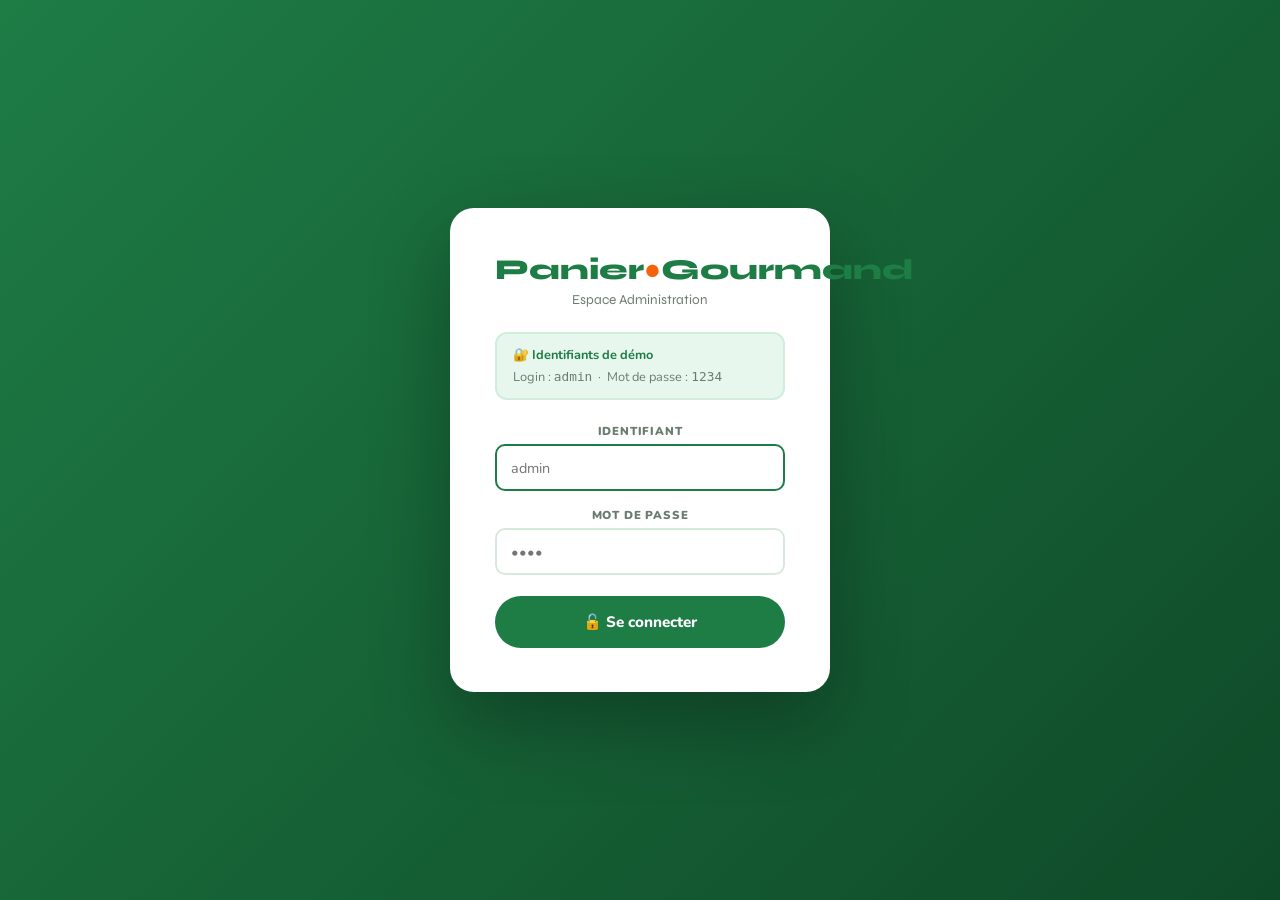
==== commit 38d63d7e: "Update admin.html" ====
--- a/admin.html
+++ b/admin.html
@@ -68,7 +68,7 @@
     </div>
     <div class="sb-bottom">
       <button class="btn-sb btn-boutique" onclick="window.open('boutique.html','_blank')">
-        <span>🌐</span><span>Voir la boutique</span>
+        <span>🌐</span><span><a href="index.html"><span>Voir la boutique</span></span>
       </button>
       <button class="btn-sb btn-logout" onclick="Admin.logout()">
         <span>🚪</span><span>Déconnexion</span>
@@ -179,4 +179,4 @@
 <script>Admin.checkAccess();</script>
 
 </body>
-</html>+</html>
--- a/style.css
+++ b/style.css
@@ -235,7 +235,7 @@
 ════════════════════════════════════════════ */
 #loginScreen { position: fixed; inset: 0; background: linear-gradient(135deg, var(--g) 0%, #0f4a28 100%); display: none; align-items: center; justify-content: center; z-index: 9999; }
 .lbox { background: #fff; border-radius: 24px; padding: 2.8rem; width: 380px; max-width: 90vw; text-align: center; box-shadow: 0 30px 80px rgba(0,0,0,.3); }
-.lbox-logo { font-family: var(--fh); font-size: 1.3rem; font-weight: 800; color: var(--g); margin-bottom: .1rem; }
+.lbox-logo { font-family: var(--fh); font-size: 1.8rem; font-weight: 800; color: var(--g); margin-bottom: .2rem; }
 .lbox-logo b { color: var(--o); }
 .lhint { background: var(--gxl); border: 2px solid var(--gm); border-radius: 12px; padding: .8rem 1rem; font-size: .8rem; color: var(--muted); margin-bottom: 1.4rem; text-align: left; }
 .lhint strong { color: var(--g); display: block; margin-bottom: .2rem; }
@@ -434,18 +434,341 @@
 .confirm-btns { display: flex; gap: .8rem; justify-content: center; }
 
 /* ════════════════════════════════════════════
-   RESPONSIVE
-════════════════════════════════════════════ */
-@media (max-width: 900px) {
+   RESPONSIVE — MOBILE FIRST
+   Optimisé pour tous les téléphones Android/iOS
+════════════════════════════════════════════ */
+
+/* ── TABLETTE (max 1024px) ── */
+@media (max-width: 1024px) {
   .hero { grid-template-columns: 1fr; }
   .hero-right { display: none; }
-  nav .nav-links, .search-box { display: none; }
+  .prod-grid { grid-template-columns: repeat(2, 1fr); gap: 1rem; }
+  .dash-grid { grid-template-columns: 1fr; }
+  .two-col { grid-template-columns: 1fr; }
+  .mrow { grid-template-columns: 1fr; }
 }
 
+/* ── MOBILE (max 768px) ── */
 @media (max-width: 768px) {
-  .sidebar { width: 58px; }
-  .sb-logo, .sb-role, .sb-sec, .sb-item span:not(.si), .sb-item .sb-notif, .btn-boutique span, .btn-logout span { display: none; }
-  .sb-item { justify-content: center; }
-  .mrow, .two-col, .dash-grid { grid-template-columns: 1fr; }
-  .content { padding: 1rem; }
-}+
+  /* --- NAVIGATION --- */
+  nav {
+    padding: 0 4%;
+    height: 58px;
+    gap: 0;
+    justify-content: space-between;
+  }
+  nav .nav-links { display: none; }
+  .search-box { display: none; }
+  .logo { font-size: 1.25rem; }
+  /* nav-right pousse à droite, affiche le panier */
+  .nav-right {
+    margin-left: auto;
+    display: flex !important;
+    align-items: center;
+  }
+  .cart-btn {
+    display: flex !important;
+    padding: .45rem .9rem;
+    font-size: .82rem;
+    gap: .35rem;
+  }
+  .cart-count {
+    width: 17px;
+    height: 17px;
+    font-size: .65rem;
+  }
+
+  /* --- BANDEAU PROMO --- */
+  .strip {
+    font-size: .72rem;
+    padding: .4rem 3%;
+    line-height: 1.5;
+  }
+
+  /* --- HERO --- */
+  .hero {
+    grid-template-columns: 1fr;
+    padding: 1.8rem 4% 2rem;
+    gap: 1.2rem;
+  }
+  .hero-right { display: none; }
+  .hero-label {
+    font-size: .68rem;
+    padding: .3rem .75rem;
+    margin-bottom: 1rem;
+  }
+  .hero-title {
+    font-size: 1.75rem;
+    line-height: 1.15;
+    margin-bottom: .9rem;
+  }
+  .hero-desc {
+    font-size: .88rem;
+    line-height: 1.65;
+    margin-bottom: 1.4rem;
+    max-width: 100%;
+  }
+  .hero-btns {
+    flex-direction: column;
+    gap: .7rem;
+  }
+  /* Boutons pleine largeur sur mobile */
+  .btn-g, .btn-o {
+    width: 100%;
+    justify-content: center;
+    padding: .85rem 1rem;
+    font-size: .9rem;
+  }
+  .hero-stats {
+    gap: 1.8rem;
+    margin-top: 1.4rem;
+  }
+  .stat-n { font-size: 1.45rem; }
+  .stat-l { font-size: .72rem; }
+
+  /* --- FILTRES --- */
+  .filter-bar {
+    padding: .75rem 4%;
+    gap: .5rem;
+    flex-wrap: wrap;
+  }
+  /* "Filtrer :" sur sa propre ligne + pills en dessous */
+  .filter-bar strong {
+    width: 100%;
+    font-size: .78rem;
+    margin-bottom: .2rem;
+  }
+  .filter-pills {
+    flex-wrap: wrap;
+    gap: .4rem;
+    overflow: visible;
+  }
+  .fpill {
+    padding: .32rem .7rem;
+    font-size: .74rem;
+  }
+  .sort-sel {
+    font-size: .74rem;
+    padding: .32rem .7rem;
+    margin-left: 0;
+    width: 100%;
+    margin-top: .3rem;
+  }
+
+  /* --- PRODUITS --- */
+  .products { padding: 1.5rem 4%; }
+  .prod-header { margin-bottom: 1rem; }
+  .prod-header h2 { font-size: 1.2rem; }
+  .prod-count { font-size: .8rem; }
+  .prod-grid {
+    grid-template-columns: repeat(2, 1fr);
+    gap: .8rem;
+  }
+  .pcard-img { height: 130px; font-size: 2.8rem; }
+  .pcard-body { padding: .65rem .75rem .85rem; }
+  .pcard-cat { font-size: .62rem; }
+  .pcard-name { font-size: .85rem; }
+  .pcard-desc { font-size: .7rem; }
+  .pcard-price { font-size: .9rem; }
+  .pcard-unit { font-size: .65rem; }
+  .add-btn { width: 30px; height: 30px; font-size: 1rem; }
+
+  /* --- PANIER SIDEBAR --- */
+  .cart-panel {
+    width: 100% !important;
+    max-width: 100% !important;
+    left: 0;
+    right: 0;
+    border-radius: 0;
+  }
+  .cart-head { padding: 1rem 1.2rem; }
+  .cart-head h3 { font-size: 1rem; }
+  .cart-items { padding: .8rem 1rem; gap: .7rem; }
+  .cart-footer { padding: 1rem 1.2rem; }
+  .cart-total strong { font-size: 1.1rem; }
+  .citem { padding: .65rem .8rem; gap: .6rem; }
+  .citem-icon { width: 38px; height: 38px; font-size: 1.3rem; }
+  .citem-name { font-size: .83rem; }
+  .citem-price { font-size: .75rem; }
+  .qty-btn { width: 22px; height: 22px; font-size: .85rem; }
+  .qty-num { font-size: .85rem; }
+  /* empêche le zoom automatique sur iOS/Android */
+  .oform input,
+  .oform select,
+  .oform textarea { font-size: 16px !important; padding: .65rem .85rem; }
+  .btn-order { padding: .9rem; font-size: .9rem; }
+  .btn-wa { padding: .85rem; font-size: .88rem; margin-top: .4rem; }
+  .btn-back { font-size: .8rem; }
+
+  /* --- SUIVI COMMANDE --- */
+  .orders-sec { padding: 1.5rem 4%; }
+  .orders-sec h2 { font-size: 1.1rem; }
+  .orders-search-row { flex-direction: column; gap: .6rem; }
+  .order-search { max-width: 100%; width: 100%; }
+  .orders-grid { grid-template-columns: 1fr; }
+
+  /* --- CONTACT --- */
+  .contact-band {
+    flex-direction: column;
+    text-align: center;
+    padding: 2rem 4%;
+    gap: 1.2rem;
+  }
+  .contact-band h3 { font-size: 1.3rem; }
+  .contact-band p { font-size: .85rem; }
+  .cinfos {
+    justify-content: center;
+    flex-direction: column;
+    gap: .7rem;
+    align-items: center;
+  }
+  .cinfo { font-size: .83rem; }
+
+  /* --- FOOTER --- */
+  footer {
+    flex-direction: column;
+    text-align: center;
+    padding: 1.5rem 4%;
+    gap: .6rem;
+  }
+  footer .logo { font-size: 1.2rem; }
+  footer p, footer a { font-size: .78rem; }
+
+  /* --- BOUTON ADMIN DISCRET --- */
+  .admin-fab {
+    bottom: 1rem;
+    right: 1rem;
+    padding: .45rem .9rem;
+    font-size: .7rem;
+    opacity: .5;
+  }
+
+  /* --- MODAL LOGIN (depuis boutique) --- */
+  .login-box {
+    padding: 1.8rem 1.4rem;
+    width: calc(100% - 2rem);
+    border-radius: 18px;
+  }
+  .login-box h3 { font-size: 1.2rem; }
+  .login-box .sub { font-size: .82rem; }
+
+  /* --- TOAST --- */
+  .toast {
+    font-size: .82rem;
+    padding: .6rem 1.2rem;
+    bottom: 4rem;
+    max-width: 90vw;
+    white-space: normal;
+    text-align: center;
+  }
+
+  /* --- ADMIN APP --- */
+  #app { flex-direction: column; height: auto; min-height: 100vh; overflow: auto; }
+  .sidebar {
+    width: 100% !important;
+    height: auto;
+    flex-direction: row;
+    flex-wrap: wrap;
+    padding: .4rem;
+    overflow-x: auto;
+  }
+  .sb-top {
+    padding: .5rem .9rem;
+    border-bottom: none;
+    border-right: 1px solid rgba(255,255,255,.12);
+    display: flex;
+    align-items: center;
+  }
+  .sb-logo { font-size: 1rem; }
+  .sb-role { display: none; }
+  .sb-menu {
+    display: flex;
+    flex-direction: row;
+    flex-wrap: nowrap;
+    padding: 0;
+    flex: 1;
+    overflow-x: auto;
+  }
+  .sb-sec { display: none; }
+  .sb-item {
+    padding: .55rem .7rem;
+    font-size: .72rem;
+    border-left: none;
+    border-bottom: 3px solid transparent;
+    flex-direction: column;
+    gap: .2rem;
+    align-items: center;
+    white-space: nowrap;
+    flex-shrink: 0;
+  }
+  .sb-item.active { border-bottom-color: #ffd080; border-left: none; background: rgba(255,255,255,.15); }
+  .sb-item .si { font-size: 1rem; }
+  .sb-item span:not(.si) { font-size: .65rem; }
+  .sb-notif { width: 15px; height: 15px; font-size: .58rem; position: absolute; top: .3rem; right: .3rem; }
+  .sb-bottom {
+    flex-direction: row;
+    padding: .3rem .5rem;
+    border-top: none;
+    border-left: 1px solid rgba(255,255,255,.12);
+    gap: .3rem;
+    align-items: center;
+  }
+  .btn-sb { padding: .4rem .6rem; font-size: .68rem; width: auto; flex-direction: column; gap: .15rem; }
+  .btn-boutique span, .btn-logout span { font-size: .62rem; }
+
+  .main { overflow: auto; }
+  .topbar { padding: .7rem 1rem; }
+  .page-title { font-size: .95rem; }
+  .admin-pill { font-size: .65rem; padding: .2rem .6rem; }
+  #topDate { display: none; }
+  .content { padding: .9rem; }
+
+  .kpi-row { grid-template-columns: repeat(2, 1fr); gap: .7rem; margin-bottom: 1rem; }
+  .kpi { padding: .9rem; }
+  .kpi-val { font-size: 1.4rem; }
+  .kpi-lbl { font-size: .62rem; }
+  .kpi-sub { font-size: .62rem; }
+  .kpi-ico { font-size: 1.4rem; }
+
+  .tbl-wrap { overflow-x: auto; -webkit-overflow-scrolling: touch; }
+  table { min-width: 480px; }
+  th { font-size: .65rem; padding: .6rem .8rem; }
+  td { padding: .65rem .8rem; font-size: .82rem; }
+
+  .order-grid { grid-template-columns: 1fr; gap: .8rem; }
+  .livr-stats { grid-template-columns: repeat(2, 1fr); gap: .7rem; }
+  .dash-grid { grid-template-columns: 1fr; }
+  .two-col { grid-template-columns: 1fr; }
+  .mrow { grid-template-columns: 1fr; }
+
+  .card-head h3 { font-size: .9rem; }
+  .ocard { padding: 1rem; }
+  .ocard-client, .ocard-addr, .ocard-pay { font-size: .82rem; }
+  .ocard-total { font-size: .9rem; }
+}
+
+/* ── PETIT MOBILE (max 480px) ── */
+@media (max-width: 480px) {
+  /* 1 seule colonne pour les produits */
+  .prod-grid { grid-template-columns: 1fr; gap: .8rem; }
+
+  /* Hero encore plus compact */
+  .hero-title { font-size: 1.55rem; }
+
+  /* KPI 2 colonnes (assez pour tous les écrans) */
+  .kpi-row { grid-template-columns: repeat(2, 1fr); }
+
+  /* Modal produit : remonte du bas comme une sheet */
+  .modal {
+    border-radius: 18px 18px 0 0;
+    position: fixed;
+    bottom: 0; left: 0; right: 0;
+    max-height: 92vh;
+    width: 100%;
+  }
+  .modal-bg { align-items: flex-end; padding: 0; }
+
+  /* Panier footer */
+  .cart-total { margin-bottom: .8rem; }
+}
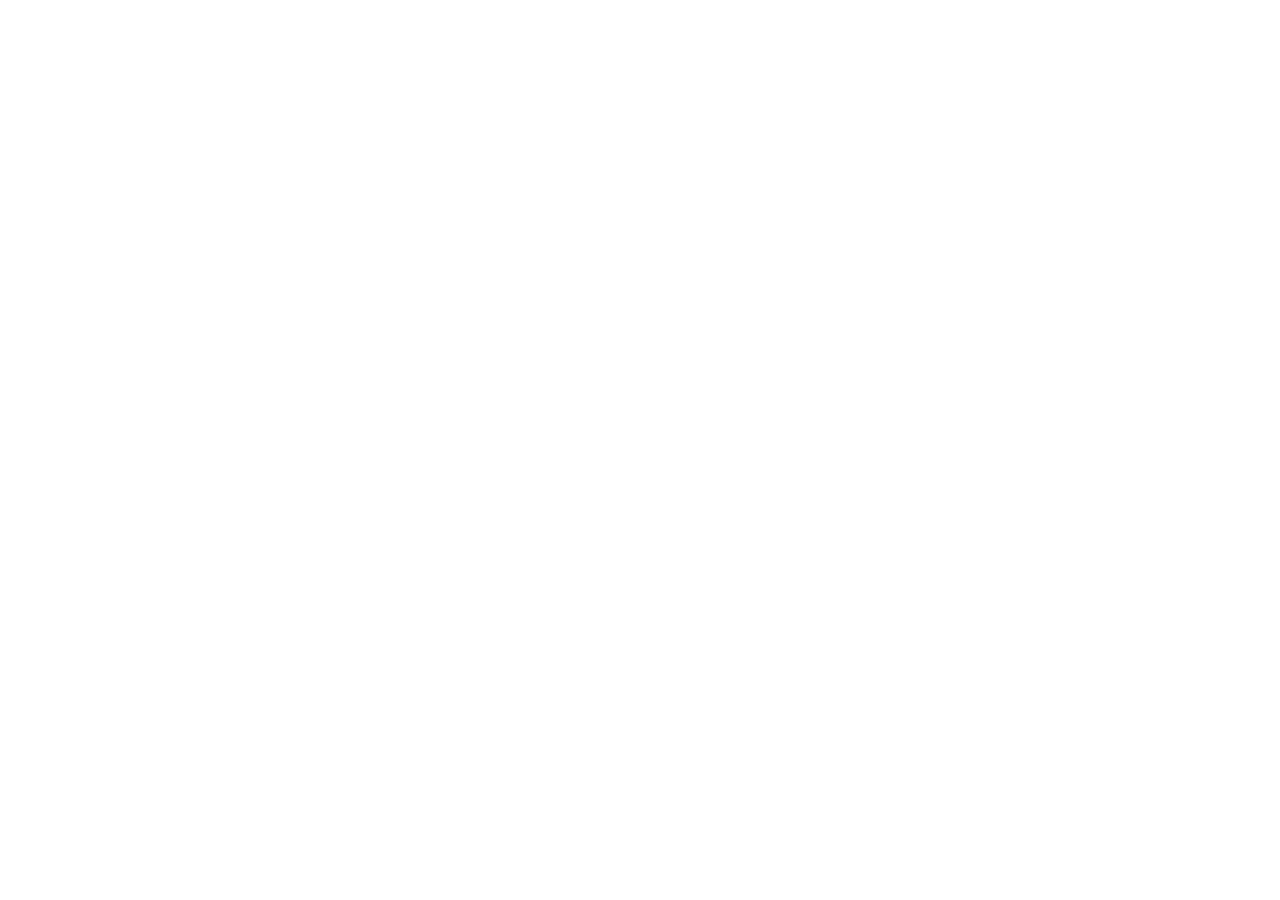
==== commit eb1f293f: "Fix HTML formatting and structure in admin.html" ====
--- a/admin.html
+++ b/admin.html
@@ -68,7 +68,7 @@
     </div>
     <div class="sb-bottom">
       <button class="btn-sb btn-boutique" onclick="window.open('boutique.html','_blank')">
-        <span>🌐</span><span><a href="index.html"><span>Voir la boutique</span></span>
+        <span>🌐</span><span>Voir la boutique</span>
       </button>
       <button class="btn-sb btn-logout" onclick="Admin.logout()">
         <span>🚪</span><span>Déconnexion</span>
@@ -175,7 +175,7 @@
 <div class="toast" id="toast"></div>
 
 <!-- app.js chargé en DERNIER, puis Admin.checkAccess() -->
-<script src="app.js"></script>
+<script type="module" src="app.js"></script>
 <script>Admin.checkAccess();</script>
 
 </body>
